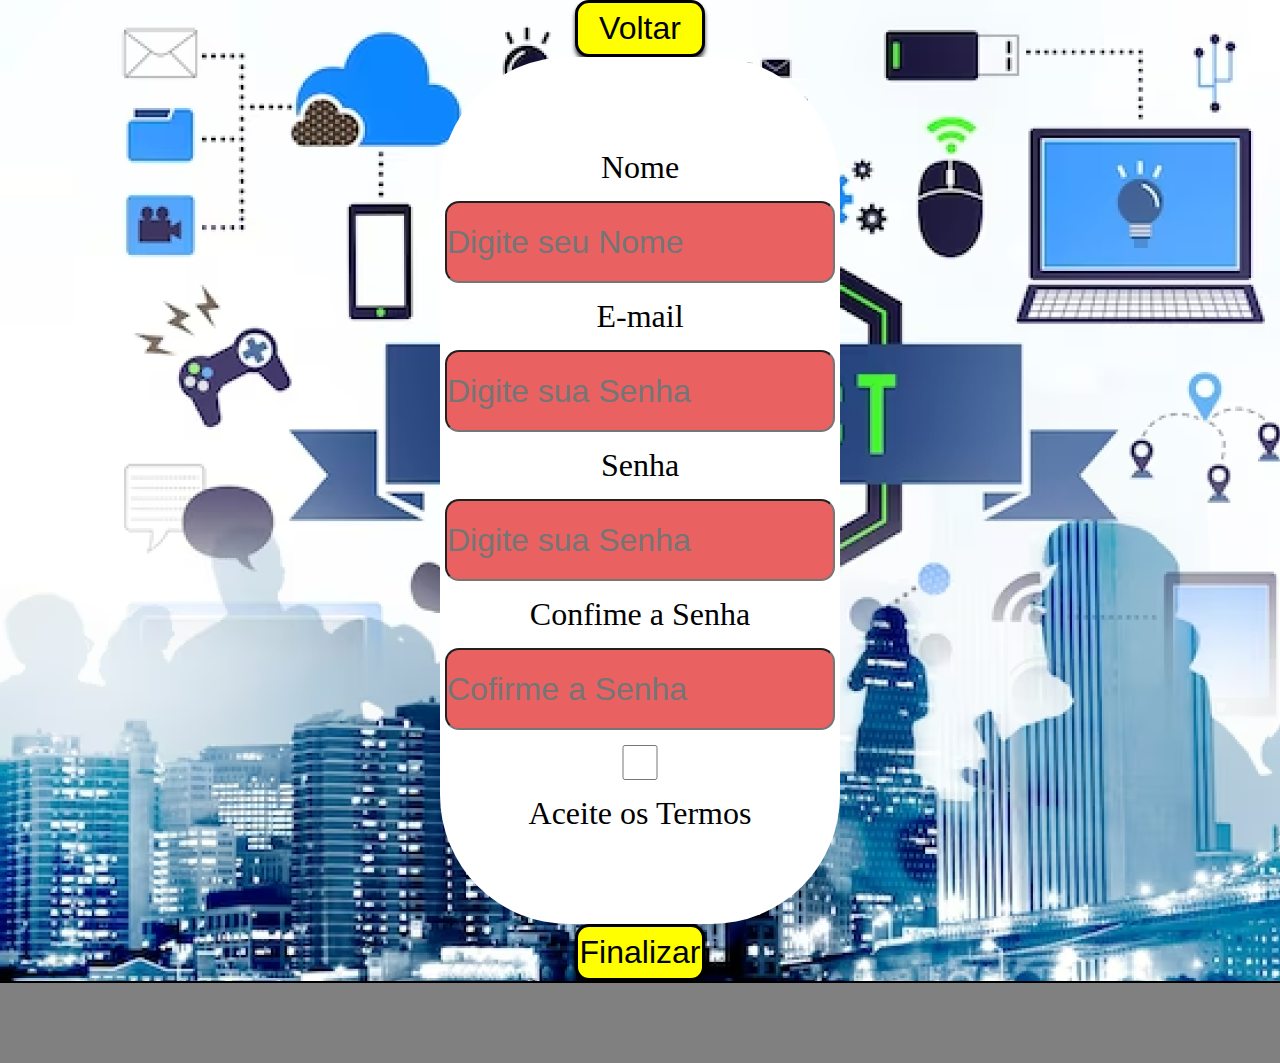
==== cadastro.html @ 254e3959 "stargeek Emilio" ====
<!DOCTYPE html>
<html lang="pt-br">
<head>
   <meta charset="UTF-8">
   <meta http-equiv="X-UA-Compatible" content="IE=edge">
   <meta name="viewport" content="width=device-width, initial-scale=1.0">
   <title>Cadastro</title>
   <link rel="stylesheet" href="cadastro.css">
</head>
<body>
   <div class="container">
      <header>
      </header>
      <aside>
         <a href="index.html"><input type="submit" value="Voltar"></a>
          <form action="">
              <label for="mnome">Nome</label>
              <input type="text" name="" id="mnome" placeholder="Digite seu Nome">
              <label for="memail">E-mail</label>
              <input type="email" name="" id="memail" placeholder="Digite sua Senha">
              <label for="psenha">Senha</label>
              <input type="password" name="" id="psenha" placeholder="Digite sua Senha">
              <label for="csenha">Confime a Senha</label>
              <input type="password" name="" id="csenha" placeholder="Cofirme a Senha">
              <input type="checkbox" name="" id="taceitar">
              <label for="taceitar">Aceite os Termos</label>
          </form>
          <a href="login.html"><input type="submit" value="Finalizar"></a>
      </aside>
      <footer>
      </footer>
  </div>
</body>
</html>
---- cadastro.css ----
*{
    margin: 0;
    padding: 0;
    box-sizing: border-box;
}

.container{
    display: grid;
    grid-template-columns: 1fr;
    grid-template-rows: auto auto auto;
    grid-template-areas:
    "h"
    "f"
    "r"
    ;
}

header{
    grid-area: h;
}

aside{
    grid-area: f;
    background-image: url(fotos/Rectangle\ 20.png);
    display: flex;
    justify-content: center;
    align-items: center;
    flex-direction: column;
}

form{
    display: flex;
    flex-direction: column;
    width: 70%;
    row-gap: 15px;
    justify-content: center;
    align-items: center;
    
    width: 400px;
    height: 867px;
    left: 806px;
    top: 75px;

    background-color: white;
    border-radius: 129px;
}

form > input {
    background-color: rgb(233, 97, 97);
    height: 82px;
    width: 390px;
    left: 0px;
    top: 17px;
    border-radius: 14px;
    font-size: 32px;
}

a > input[type="submit"]{
    background-color: yellow;
    font-size: 2rem;
    color: black;
    height: 82px;
    width: 215px;
    border-radius: 14px;
    border: 3px solid black;
    box-shadow: 0px 4px 4px rgba(0, 0, 0, 0.75);
}

a > input[type="submit"]:hover{
    background-color: rgb(255, 84, 22);
}

form > label{
    font-size: 2rem;
}

footer{
    grid-area: r;
    background-color: gray;
    display: flex;
    justify-content: center;
    color: white;
    padding: 40px;
    border-top: 2px solid black;
}

form > input[type="checkbox"]{
    height: 35px;
    width: 250px;
}

@media (max-width:431px) {
    .conteiner{
        display: grid;
        grid-template-rows: 212px 171px 47px;
        grid-template-columns: 1fr;
        grid-template-areas: 
        "h"
        "f"
        "r";
    }
    
}

aside > a > input[type="submit"]{
    background-color: yellow;
    font-size: 2rem;
    color: black;
    width: 130px;
    height: 57px;
    border-radius: 14px;
}
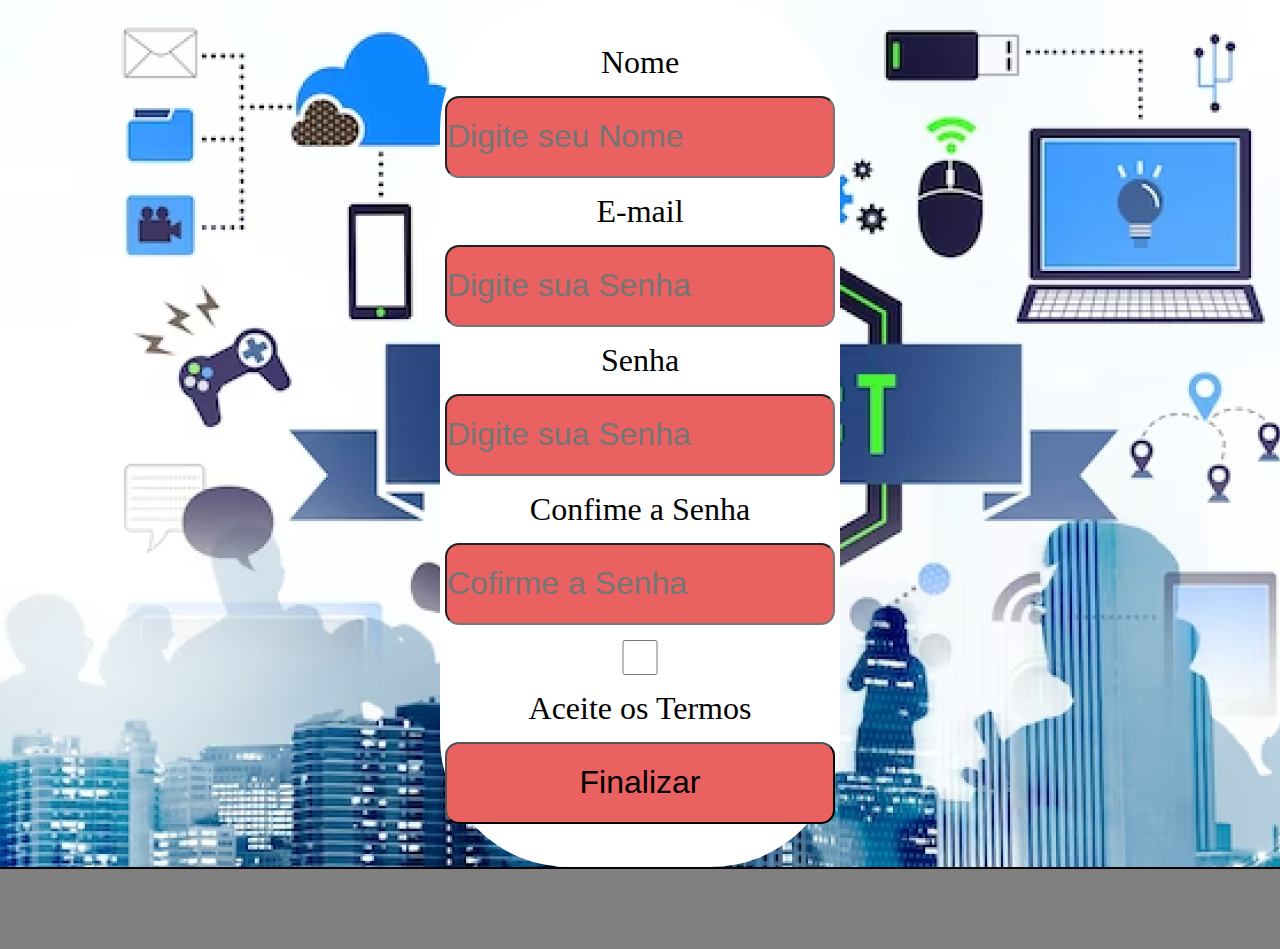
==== commit 33d60f6a: "Logica Inicial" ====
--- a/cadastro.html
+++ b/cadastro.html
@@ -12,8 +12,8 @@
       <header>
       </header>
       <aside>
-         <a href="index.html"><input type="submit" value="Voltar"></a>
-          <form action="">
+         <div class="mensagem"></div>
+          <form action="" id="formulario">
               <label for="mnome">Nome</label>
               <input type="text" name="" id="mnome" placeholder="Digite seu Nome">
               <label for="memail">E-mail</label>
@@ -24,11 +24,13 @@
               <input type="password" name="" id="csenha" placeholder="Cofirme a Senha">
               <input type="checkbox" name="" id="taceitar">
               <label for="taceitar">Aceite os Termos</label>
+              <input type="submit" value="Finalizar" id="finalize"></input>
           </form>
-          <a href="login.html"><input type="submit" value="Finalizar"></a>
+         
       </aside>
       <footer>
       </footer>
   </div>
+  <script src="cadastro.js"></script>
 </body>
 </html>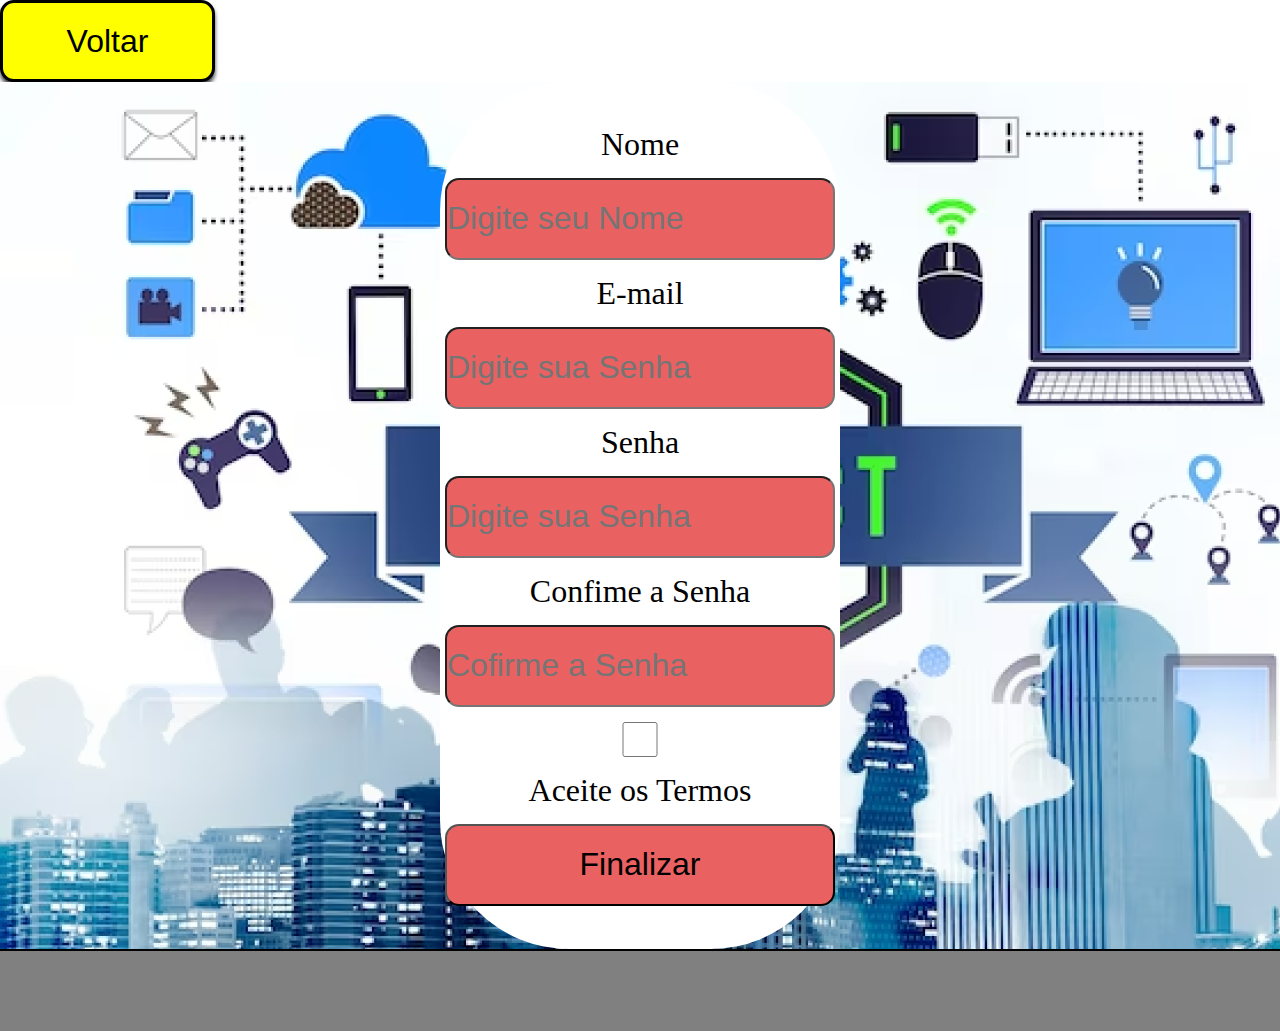
==== commit a49a93b4: "logica 14/06" ====
--- a/cadastro.html
+++ b/cadastro.html
@@ -10,6 +10,7 @@
 <body>
    <div class="container">
       <header>
+         <a href="index.html"><input type="submit" value="Voltar"></a>
       </header>
       <aside>
          <div class="mensagem"></div>
@@ -33,4 +34,4 @@
   </div>
   <script src="cadastro.js"></script>
 </body>
-</html>+</html>
--- a/cadastro.css
+++ b/cadastro.css
@@ -109,4 +109,4 @@
     width: 130px;
     height: 57px;
     border-radius: 14px;
-}+}
